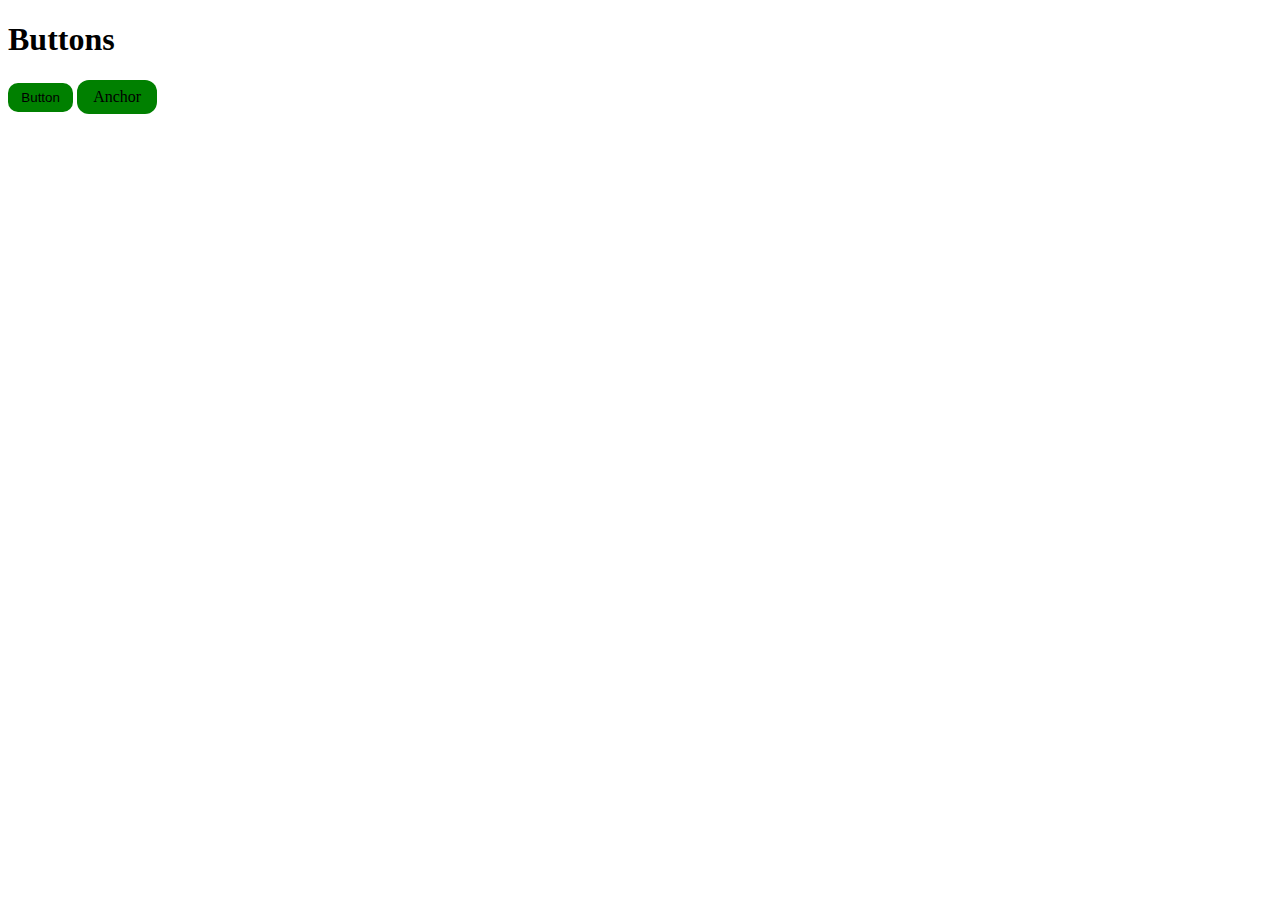
==== example.html @ a3744ee1 "add buttons" ====
<!doctype html>
<html>
  <head>
    <link rel="stylesheet" type="text/css" href="trumpet.css" />
  </head>
  <body>
    <h1>Buttons</h1>
    <button class="text-button">Button</button>
    <a class="text-button" href="#">Anchor</a>
  </body>
</html>
---- trumpet.css ----
:root {
  --success: green;
  --text: black;
}
.text-button {
  background-color: var(--success);
  border-radius: 0.75em;
  border: none;
  cursor: pointer;
  padding: 0.5em 1em;
  text-decoration: none;
  color: var(--text);
  display: inline-block;
}
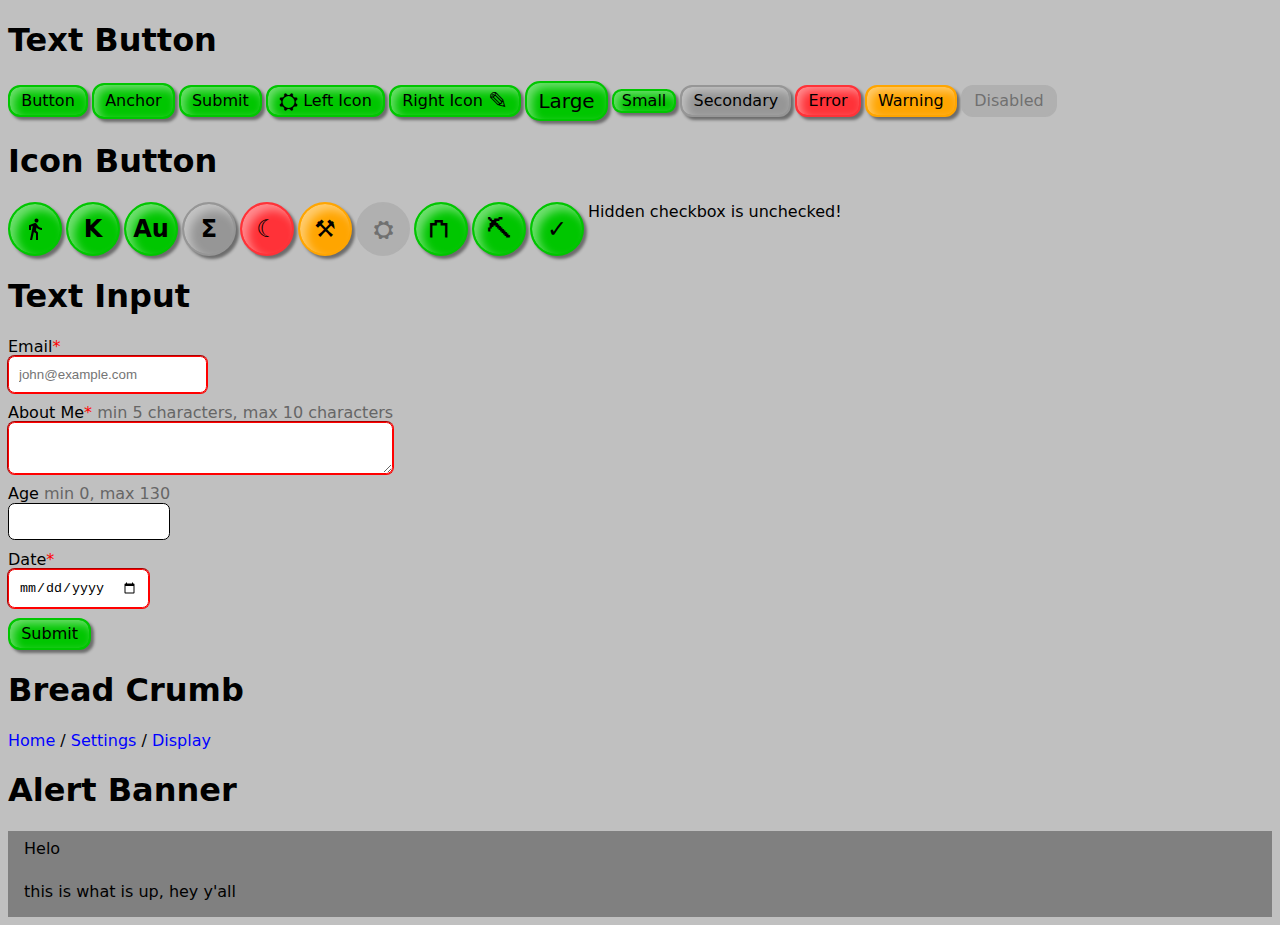
==== commit 8882c7fe: "feat: 🎸 got skeumorphic buttons done" ====
--- a/example.html
+++ b/example.html
@@ -2,10 +2,153 @@
 <html>
   <head>
     <link rel="stylesheet" type="text/css" href="trumpet.css" />
+    <meta name="viewport" content="width=device-width, initial-scale=1.0, maximum-scale=1.0, user-scalable=no">
+    <meta charset="utf-8">
   </head>
   <body>
-    <h1>Buttons</h1>
-    <button class="text-button">Button</button>
-    <a class="text-button" href="#">Anchor</a>
+    <h1>Text Button</h1>
+    <div style="display: flex; align-items: center; flex-wrap: wrap; gap: 0.25rem">
+      <button class="text-button">Button</button>
+      <a class="text-button" href="#">Anchor</a>
+      <input class="text-button" type="submit" value="Submit" />
+      <button class="text-button"><span class="icon">⛭</span>&nbsp;Left Icon</button>
+      <button class="text-button">Right Icon&nbsp;<span class="icon">✎</span></button>
+      <button class="text-button -large">Large</button>
+      <button class="text-button -small">Small</button>
+      <button class="text-button -secondary">Secondary</button>
+      <button class="text-button -error">Error</button>
+      <button class="text-button -warn">Warning</button>
+      <button class="text-button -disabled">Disabled</button>
+    </div>
+    <h1>Icon Button</h1>
+    <div style="display:flex; flex-wrap:wrap; gap:0.25rem">
+      <a class="icon-button" href="#">
+        <img class="icon" src="directions_walk.svg" />
+      </a>
+      <div class="icon-button" title="Potassium">
+        <span class="icon">K</span>
+      </div>
+      <div class="icon-button" title="Gold">
+        <span class="icon">Au</span>
+      </div>
+      <div class="icon-button -secondary" title="Math">
+        <span class="icon">Σ</span>
+      </div>
+      <div class="icon-button -error" title="Night">
+        <span class="icon">☾</span>
+      </div>
+      <div class="icon-button -warn" title="Mine">
+        <span class="icon">⚒</span>
+      </div>
+      <div class="icon-button -disabled" title="Settings">
+        <span class="icon">⛭</span>
+      </div>
+      <div class="icon-button" title="Castle">
+        <span class="icon">⛫</span>
+      </div>
+      <div class="icon-button" title="Pick">
+        <span class="icon">⛏</span>
+      </div>
+      <style>
+        #message-checked {
+          display: none;
+        }
+
+        #message-unchecked {
+          display: block;
+        }
+
+
+        #message-toggle {
+          &:checked ~ #message-checked {
+            display: block;
+          }
+          &:checked ~ #message-unchecked {
+            display: none;
+          }
+        }
+      </style>
+      <input style="display:none" type="checkbox" id="message-toggle"/>
+      <label class="icon-button" for="message-toggle" title="Label">
+        <span class="icon">✓</span>
+      </label>
+      <div id="message-checked">Hidden checkbox is checked!</div>
+      <div id="message-unchecked">Hidden checkbox is unchecked!</div>
+    </div>
+    <h1>Text Input</h1>
+    <form
+      style="
+        align-items: start;
+        display: flex;
+        flex-direction: column;
+        gap: 10px;
+      "
+    >
+      <div class="input-stack">
+        <label class="input-label" for="emailInput">Email<span class="requiredstar">*</span></label>
+        <input
+          class="text-input"
+          id="emailInput"
+          type="email"
+          name="email"
+          autocomplete="email"
+          placeholder="john@example.com"
+          pattern="[a-zA-Z0-9._\-]+@[a-zA-Z0-9.\-]+\.[a-zA-Z]{2,}"
+          title="Email must be valid" 
+          required
+        />
+      </div>
+      <div class="input-stack">
+        <label class="input-label" for="aboutMeTextarea">
+          About Me<span class="requiredstar">*</span> <span class="description">min 5 characters, max 10 characters</span>
+        </label>
+        <textarea
+          class="text-input" 
+          name="about-me" 
+          id="aboutMeTextarea" 
+          minlength="5" 
+          maxlength="10" 
+          required
+        ></textarea>
+      </div>
+      <div class="input-stack">
+        <label class="input-label">
+          Age <span class="description">min 0, max 130</span>
+        </label>
+        <input
+          class="text-input"
+          name="age" 
+          type="number" 
+          min="0" 
+          max="130" 
+        ></input>
+      </div>
+      <div class="input-stack">
+        <label class="input-label">
+          Date<span class="requiredstar">*</span>
+        </label>
+        <input
+          class="text-input"
+          type="date" 
+          required
+        ></input>
+      </div>
+
+      <input class="text-button" type="submit"/>
+
+    </form>
+    <h1>Bread Crumb</h1>
+    <div class="bread-crumb">
+      <a class="parameter" href="#">Home</a>
+      /
+      <a class="parameter" href="#">Settings</a>
+      /
+      <a class="parameter" href="#">Display</a>
+    </div>
+    <h1>Alert Banner</h1>
+    <div class="alert-banner">
+      <div class="heading">Helo</div>
+      <div class="body">this is what is up, hey y'all</div>
+    </div>
   </body>
 </html>
--- a/trumpet.css
+++ b/trumpet.css
@@ -1,14 +1,184 @@
 :root {
-  --success: green;
+  --disabled: #b0b0b0;
+  --error: #ff3238;
+  --success: #00c600;
+  --secondary: #969696;
   --text: black;
+  --warn: orange;
+  --soft: #666666;
+  --required: red;
+  background-color: silver;
+  font-family: system-ui, sans-serif;
 }
+
 .text-button {
+  align-items: center;
   background-color: var(--success);
   border-radius: 0.75em;
-  border: none;
+  border: 2px solid;
+  border-color: var(--success);
+  color: var(--text);
+  flex-grow: 0;
   cursor: pointer;
-  padding: 0.5em 1em;
+  display: flex;
+  box-shadow:
+    3px 3px 3px #00000070,
+    inset 0.25em 0.25em 10px #ffffff70;
+  flex-wrap: nowrap;
+  font-family: inherit;
+  font-size: 1rem;
+  padding: 0 0.7rem;
+  height: 2em;
+  line-height: 1rem;
+  transition:
+    background-color 60ms ease-in-out,
+    border-color 60ms ease-in-out,
+    box-shadow 60ms ease-in-out,
+    transform 60ms ease-in-out;
   text-decoration: none;
-  color: var(--text);
-  display: inline-block;
+  user-select: none;
+  &:active {
+    transform: scale(0.94);
+    box-shadow:
+      1px 1px 3px #00000070,
+      inset 0.1em 0.1em 10px #ffffff60;
+  }
+  &.-large {
+    font-size: 1.25rem;
+  }
+  &.-small {
+    padding: 0 0.5em;
+    border-radius: 0.6em;
+    height: 1.5em;
+  }
+  &.-secondary {
+    background-color: var(--secondary);
+    border-color: var(--secondary);
+  }
+  &.-error {
+    background-color: var(--error);
+    border-color: var(--error);
+  }
+  &.-warn {
+    background-color: var(--warn);
+    border-color: var(--warn);
+  }
+  &.-disabled {
+    background-color: var(--disabled);
+    border-color: var(--disabled);
+    color: #707070;
+    pointer-events: none;
+    box-shadow: none;
+  }
+  > .icon {
+    font-size: 1.5em;
+    text-align: center;
+  }
 }
+
+.icon-button {
+  align-items: center;
+  border-radius: 100%;
+  background-color: var(--success);
+  border: 2px solid;
+  border-color: var(--success);
+  display: flex;
+  height: 50px;
+  justify-content: center;
+  font-size: 1.5rem;
+  font-weight: 600;
+  box-shadow:
+    3px 3px 3px #00000070,
+    inset 0.25em 0.25em 10px #ffffff70;
+  transition:
+    background-color 60ms ease-in-out,
+    box-shadow 60ms ease-in-out,
+    transform 60ms ease-in-out;
+  width: 50px;
+  min-width: 50px;
+  user-select: none;
+  &:active {
+    transform: scale(0.94);
+    box-shadow:
+      1px 1px 3px #00000070,
+      inset 0.1em 0.1em 10px #ffffff60;
+  }
+  &.-big {
+    font-size: 2rem;
+  }
+  &.-secondary {
+    background-color: var(--secondary);
+    border-color: var(--secondary);
+  }
+  &.-error {
+    background-color: var(--error);
+    border-color: var(--error);
+  }
+  &.-warn {
+    background-color: var(--warn);
+    border-color: var(--warn);
+  }
+  &.-disabled {
+    background-color: var(--disabled);
+    border-color: var(--disabled);
+    color: #707070;
+    pointer-events: none;
+    box-shadow: 0px 0px 0px #00000070;
+  }
+}
+
+.text-input {
+  padding: 0.75em;
+  border: 1px solid black;
+  border-radius: 0.5em;
+  &:invalid {
+    border-color: red;
+    outline: 1px inset red;
+  }
+}
+
+.input-stack {
+  display: flex;
+  flex-direction: column;
+}
+
+.input-label {
+  > .description {
+    color: var(--soft);
+  }
+  > .requiredstar {
+    color: var(--required);
+  }
+}
+
+.bread-crumb {
+  > .parameter {
+    color: blue;
+    text-decoration: none;
+  }
+  > .parameter:hover {
+    text-decoration: underline;
+  }
+}
+
+.alert-banner {
+  display: flex;
+  flex-shrink: 1;
+  flex-direction: column;
+  background-color: gray;
+  &.-success: {
+    background-color: var(--success);
+  }
+  &.-error: {
+    background-color: var(--error);
+  }
+  &.-warn: {
+    background-color: var(--warn);
+  }
+  > .heading {
+    padding: 0.5em 1em;
+  }
+  > .body {
+    padding: 1em;
+  }
+}
